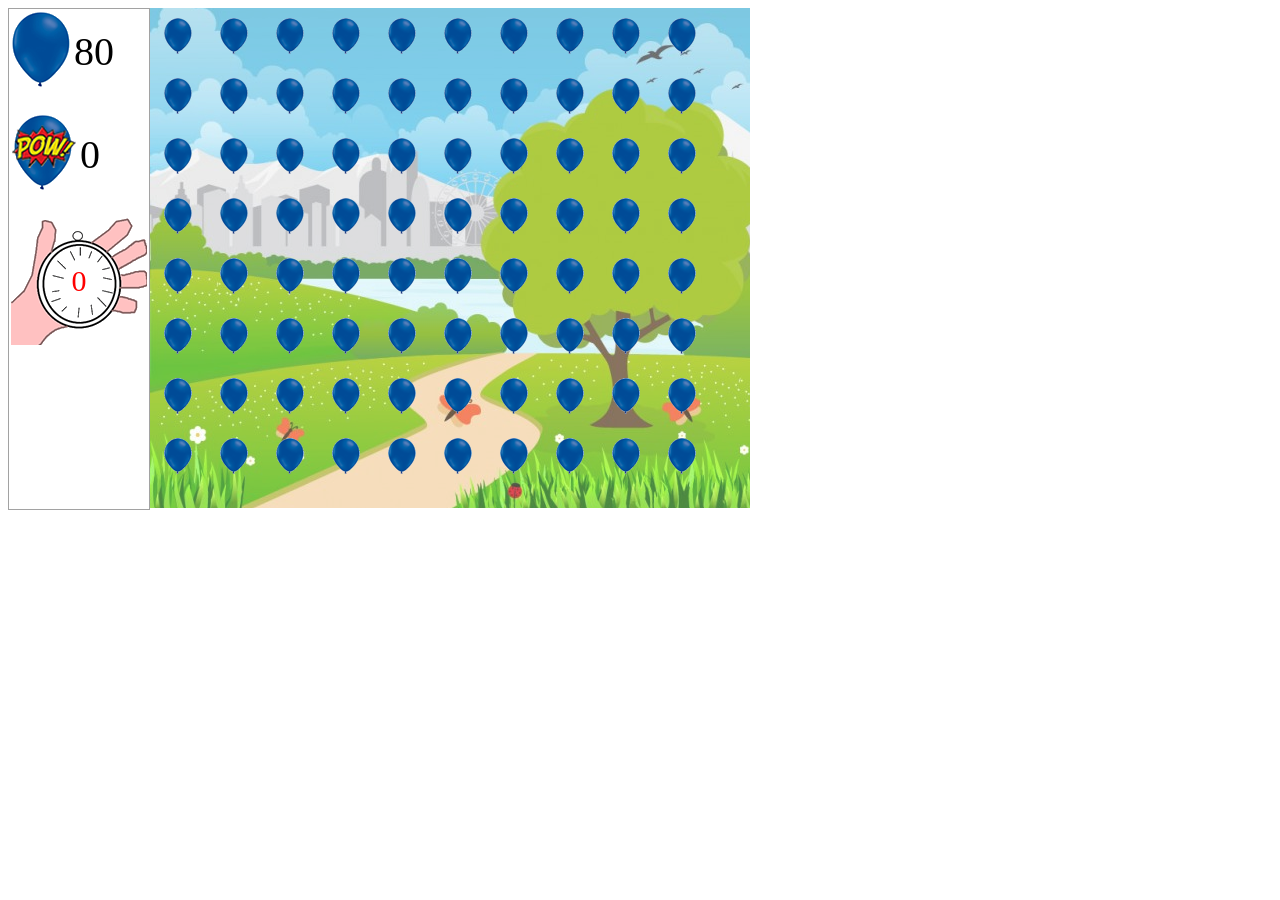
==== atividade em aula/jogo.html @ 47ede0e2 "aula dia 19" ====
<!doctype html>

<html>

	<head>
			<meta charset="utf-8" />
        <title>estourando baloes</title>    
        <script src="jogo.js"></script>
	
	</head>

	<body onload="iniciaJogo()">

<div style="float:left;width:auto;height:500px;background:#fff;border: solid 1px #a2a2a2;">
<table border="0">
    <tr>
        <td>
            <img src="imagens/balao_azul_grande.png" />
        </td>
        <td>
            <span id="baloes_inteiros" style="font-size: 40px;""> </span>
        </td>
        </tr>
    </table>

        <br />

        <table border="0">
                <tr>
                    <td>
                        <img src="imagens/balao_azul_grande_estourando.png" />
                    </td>
                    <td>
                       <span id="baloes_estourados" style="font-size: 40px;""> </span>
                    </td>

    </tr>
</table>

<br/>
<table border="0" style="width: 140px; height: 132px;">
        <tr>
            <td style="background: url('imagens/cronometro.png');text-align: center;">
         <span id="cronometro" style="color:red;font-size: 30px;"></span>
            </td>
</tr>
</table>


</div>
<div id="cenario" style="float:left;width: 600px;height: 500px;background:url('imagens/cenario.png');background-position: bottom;">
</div>

	</body>

</html>
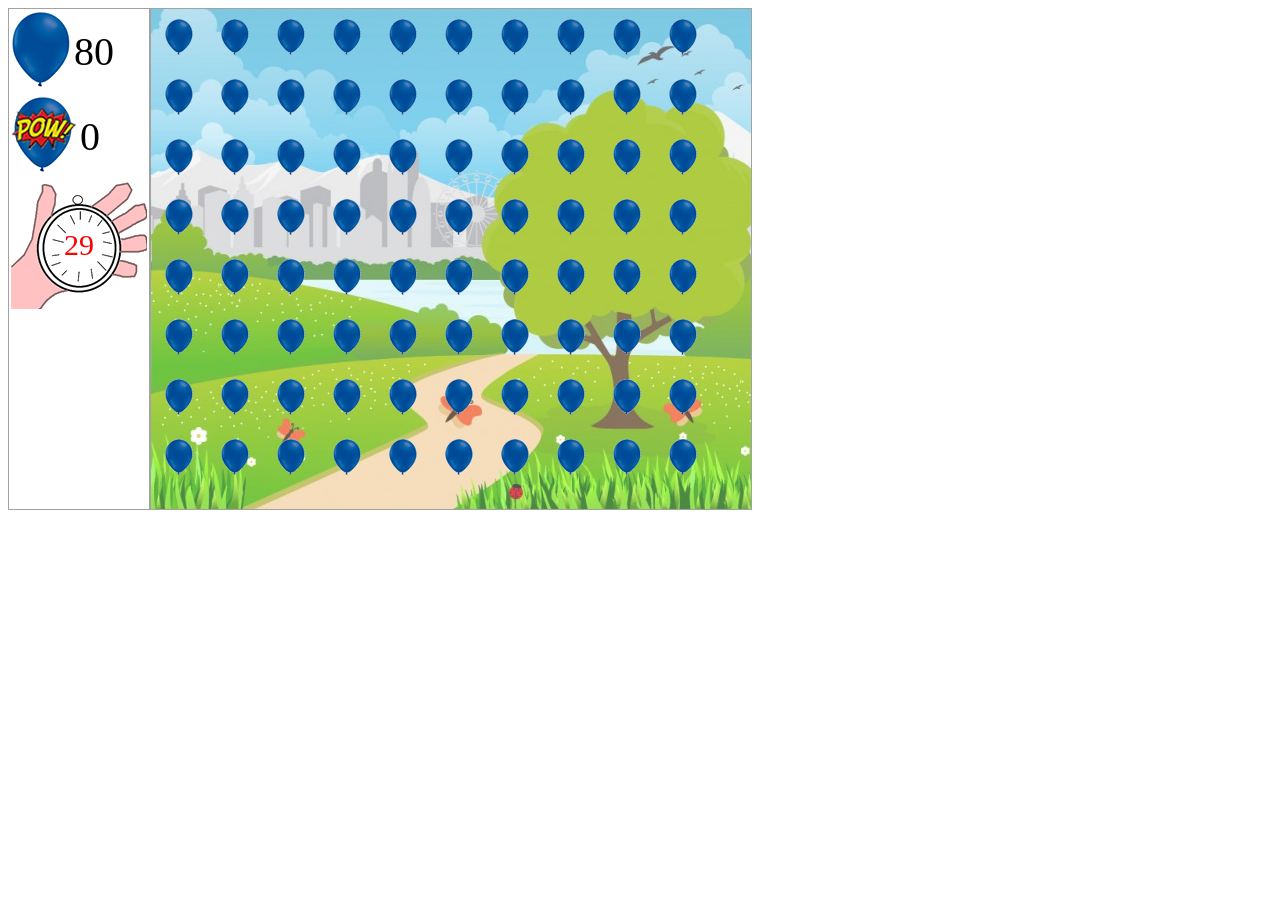
==== commit aeb424de: "refatoracao" ====
--- a/atividade em aula/jogo.html
+++ b/atividade em aula/jogo.html
@@ -1,29 +1,27 @@
-<!doctype html>
+<!DOCTYPE html>
 
 <html>
 
 	<head>
-			<meta charset="utf-8" />
+		<meta charset="utf-8" />
         <title>estourando baloes</title>    
         <script src="jogo.js"></script>
-	
+        <link rel="stylesheet" href="src/jogo.css">
 	</head>
 
 	<body onload="iniciaJogo()">
 
-<div style="float:left;width:auto;height:500px;background:#fff;border: solid 1px #a2a2a2;">
-<table border="0">
-    <tr>
-        <td>
-            <img src="imagens/balao_azul_grande.png" />
-        </td>
-        <td>
-            <span id="baloes_inteiros" style="font-size: 40px;""> </span>
-        </td>
-        </tr>
-    </table>
-
-        <br />
+        <div style="float:left;width:auto;height:500px;background:#fff;border: solid 1px #a2a2a2;">
+        <table>
+            <tr>
+                <td>
+                    <img src="imagens/balao_azul_grande.png" />
+                </td>
+                <td>
+                    <span id="baloes_inteiros" style="font-size: 40px;"> </span>
+                </td>
+            </tr>
+        </table>
 
         <table border="0">
                 <tr>
@@ -31,25 +29,24 @@
                         <img src="imagens/balao_azul_grande_estourando.png" />
                     </td>
                     <td>
-                       <span id="baloes_estourados" style="font-size: 40px;""> </span>
+                       <span id="baloes_estourados" style="font-size: 40px;"> </span>
                     </td>
 
-    </tr>
-</table>
-
-<br/>
-<table border="0" style="width: 140px; height: 132px;">
-        <tr>
-            <td style="background: url('imagens/cronometro.png');text-align: center;">
-         <span id="cronometro" style="color:red;font-size: 30px;"></span>
-            </td>
-</tr>
-</table>
+                </tr>
+        </table>
 
 
-</div>
-<div id="cenario" style="float:left;width: 600px;height: 500px;background:url('imagens/cenario.png');background-position: bottom;">
-</div>
+        <table border="0" style="width: 140px; height: 132px;">
+            <tr>
+                <td style="background: url('imagens/cronometro.png');text-align: center;">
+            <span id="cronometro" style="color:red;font-size: 30px;"></span>
+                </td>
+            </tr>
+        </table>
+    </div>
+
+    <div id="cenario" style="float:left;width: 600px;height: 500px;background:url('imagens/cenario.png');background-position: bottom;">
+    </div>
 
 	</body>
 
--- a/atividade em aula/src/jogo.css
+++ b/atividade em aula/src/jogo.css
@@ -0,0 +1,17 @@
+div {
+    float:left;
+    width:auto;
+    height:500px;
+    background:#fff;
+    border: solid 1px #a2a2a2;
+}
+#cenario{
+    float:left;
+    width: 600px;
+    height: 500px;
+    background:url('imagens/cenario.png');
+    background-position: bottom;
+}
+table{
+    border: 0;
+}
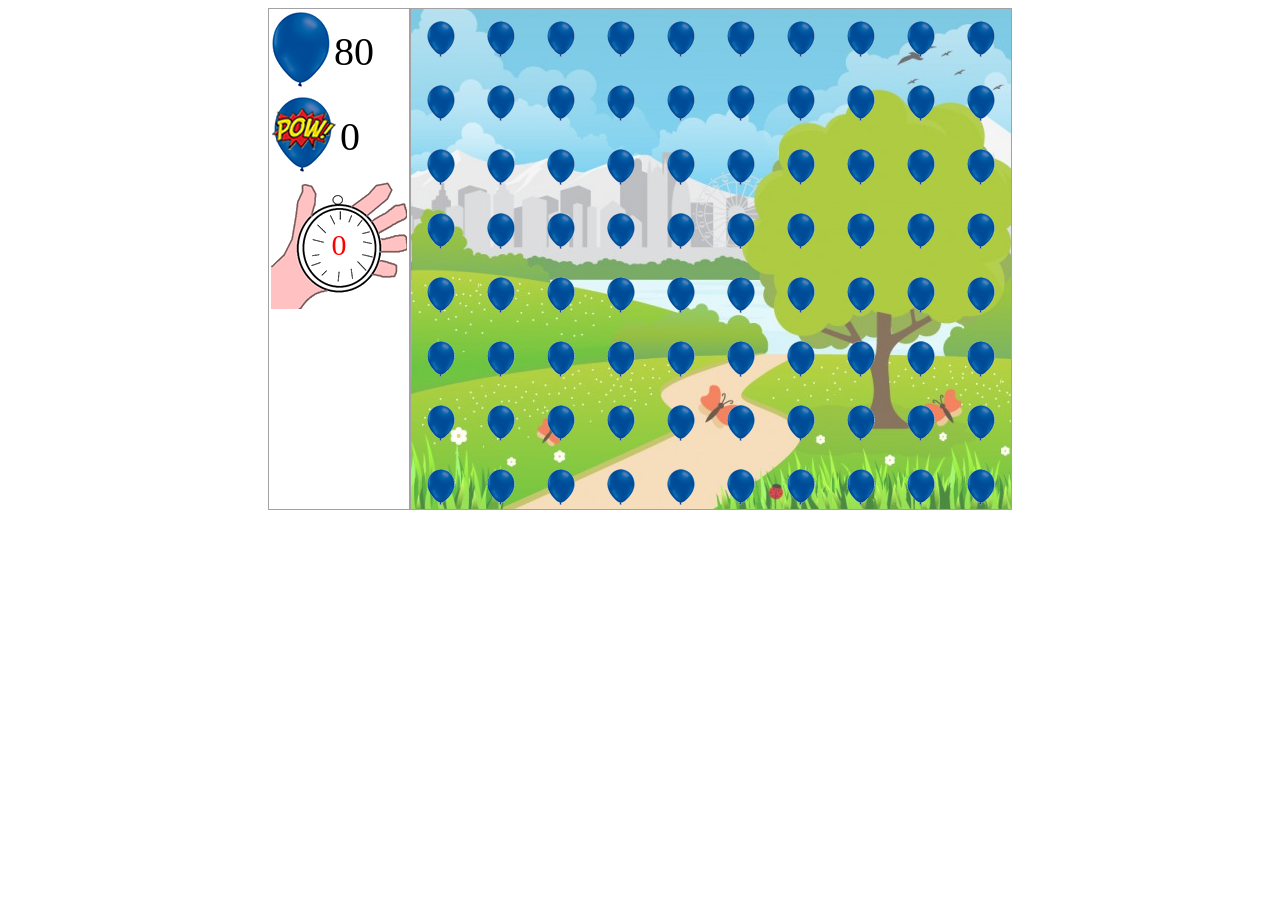
==== commit 99042a09: "atividade- de aula" ====
--- a/atividade em aula/jogo.html
+++ b/atividade em aula/jogo.html
@@ -1,53 +1,54 @@
-<!DOCTYPE html>
+<!doctype html>
 
 <html>
 
-	<head>
-		<meta charset="utf-8" />
-        <title>estourando baloes</title>    
-        <script src="jogo.js"></script>
-        <link rel="stylesheet" href="src/jogo.css">
-	</head>
+<head>
+    <meta charset="utf-8" />
+    <title>estourando baloes</title>
+    <link rel="stylesheet" href="./src/jogo.css">
+</head>
 
-	<body onload="iniciaJogo()">
+<body onload="iniciaJogo()">
 
-        <div style="float:left;width:auto;height:500px;background:#fff;border: solid 1px #a2a2a2;">
+    <div >
         <table>
             <tr>
                 <td>
                     <img src="imagens/balao_azul_grande.png" />
                 </td>
                 <td>
-                    <span id="baloes_inteiros" style="font-size: 40px;"> </span>
+                    <span id="baloesInteiros"> </span>
                 </td>
             </tr>
         </table>
 
-        <table border="0">
-                <tr>
-                    <td>
-                        <img src="imagens/balao_azul_grande_estourando.png" />
-                    </td>
-                    <td>
-                       <span id="baloes_estourados" style="font-size: 40px;"> </span>
-                    </td>
+        <table>
+            <tr>
+                <td>
+                    <img src=" imagens/balao_azul_grande_estourando.png" />
+                </td>
+                <td>
+                    <span id="baloesEstourados"> </span>
+                </td>
 
-                </tr>
+            </tr>
+        </table>
+      
+        <table class="container">
+            <tr>
+                <td id="cronometroImg">
+                    <span id="cronometro"></span>
+                </td>
+            </tr>
         </table>
 
 
-        <table border="0" style="width: 140px; height: 132px;">
-            <tr>
-                <td style="background: url('imagens/cronometro.png');text-align: center;">
-            <span id="cronometro" style="color:red;font-size: 30px;"></span>
-                </td>
-            </tr>
-        </table>
+    </div>
+    <div id="cenario">
     </div>
 
-    <div id="cenario" style="float:left;width: 600px;height: 500px;background:url('imagens/cenario.png');background-position: bottom;">
-    </div>
+</body>
+<script src="jogo.js"></script>
 
-	</body>
 
 </html>
--- a/atividade em aula/src/jogo.css
+++ b/atividade em aula/src/jogo.css
@@ -1,3 +1,8 @@
+body{
+    display: flex;
+    justify-content: center;
+    align-items: center;
+}
 div {
     float:left;
     width:auto;
@@ -5,13 +10,33 @@
     background:#fff;
     border: solid 1px #a2a2a2;
 }
+table{
+    border: 0;
+}
+#baloesInteiros{
+    font-size: 40px;
+}
+#baloesEstourados{
+    font-size: 40px;
+}
+#cronometro{
+    color:red;
+    font-size: 30px;
+}
+#cronometroImg{
+    background: url('../imagens/cronometro.png');
+    text-align: center;
+}
+
+.container {
+    width: 140px; 
+    height: 132px;
+}
+
 #cenario{
     float:left;
     width: 600px;
     height: 500px;
-    background:url('imagens/cenario.png');
+    background:url('../imagens/cenario.png');
     background-position: bottom;
 }
-table{
-    border: 0;
-}
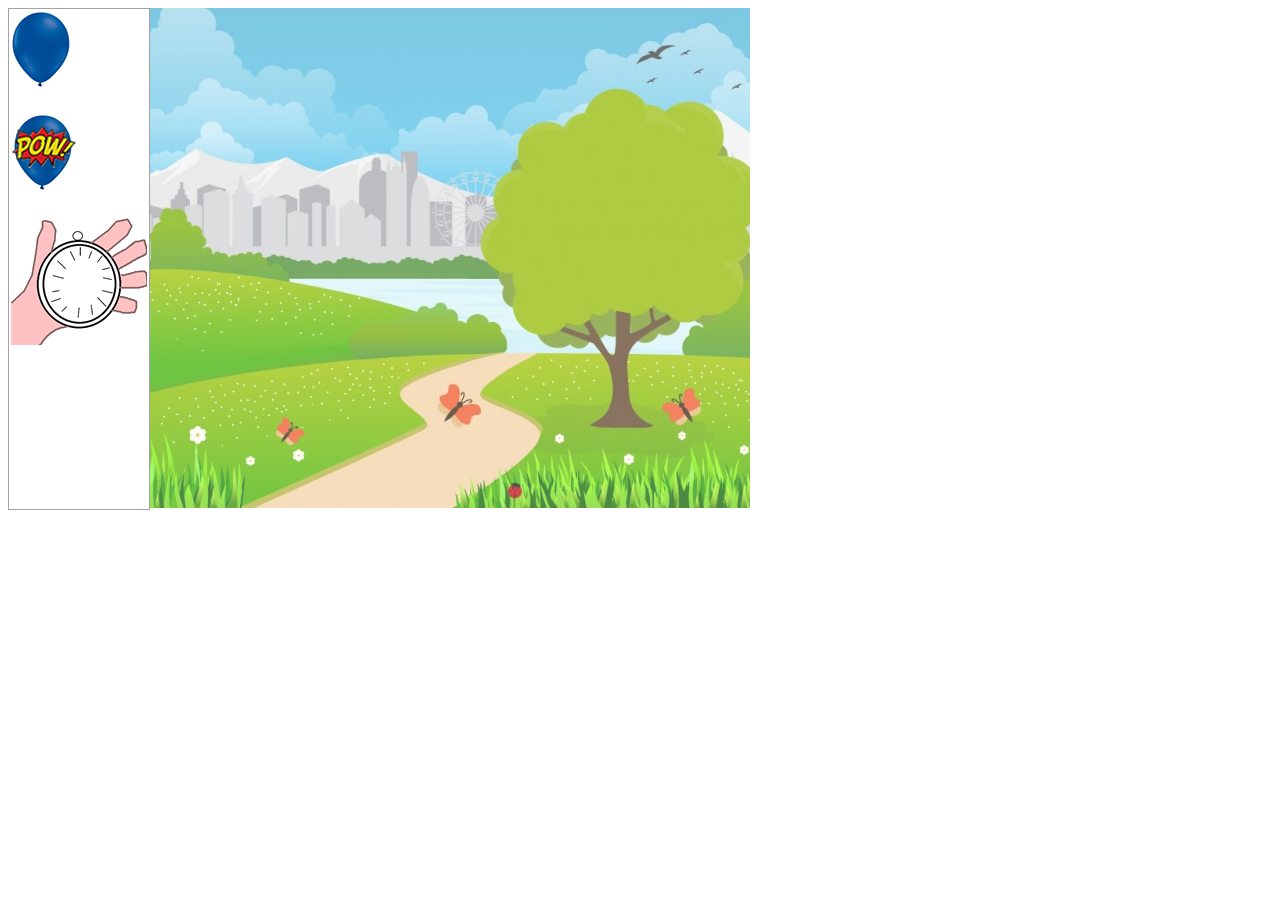
==== commit fad8cae3: "merged document" ====
--- a/atividade em aula/jogo.html
+++ b/atividade em aula/jogo.html
@@ -1,51 +1,55 @@
-<!doctype html>
+<!DOCTYPE html>
 
 <html>
 
-<head>
-    <meta charset="utf-8" />
-    <title>estourando baloes</title>
-    <link rel="stylesheet" href="./src/jogo.css">
-</head>
+	<head>
+			<meta charset="utf-8" />
+        <title>estourando baloes</title>    
+        <script src="jogo.js"></script>
+	
+	</head>
 
 <body onload="iniciaJogo()">
 
-    <div >
-        <table>
-            <tr>
-                <td>
-                    <img src="imagens/balao_azul_grande.png" />
-                </td>
-                <td>
-                    <span id="baloesInteiros"> </span>
-                </td>
-            </tr>
-        </table>
+<div style="float:left;width:auto;height:500px;background:#fff;border: solid 1px #a2a2a2;">
+<table border="0">
+    <tr>
+        <td>
+            <img src="imagens/balao_azul_grande.png" />
+        </td>
+        <td>
+            <span id="baloes_inteiros" style="font-size: 40px;""> </span>
+        </td>
+        </tr>
+    </table>
 
-        <table>
-            <tr>
-                <td>
-                    <img src=" imagens/balao_azul_grande_estourando.png" />
-                </td>
-                <td>
-                    <span id="baloesEstourados"> </span>
-                </td>
+        <br />
 
-            </tr>
-        </table>
-      
-        <table class="container">
-            <tr>
-                <td id="cronometroImg">
-                    <span id="cronometro"></span>
-                </td>
-            </tr>
-        </table>
+        <table border="0">
+                <tr>
+                    <td>
+                        <img src="imagens/balao_azul_grande_estourando.png" />
+                    </td>
+                    <td>
+                       <span id="baloes_estourados" style="font-size: 40px;""> </span>
+                    </td>
+
+    </tr>
+</table>
+
+<br/>
+<table border="0" style="width: 140px; height: 132px;">
+        <tr>
+            <td style="background: url('imagens/cronometro.png');text-align: center;">
+         <span id="cronometro" style="color:red;font-size: 30px;"></span>
+            </td>
+</tr>
+</table>
 
 
-    </div>
-    <div id="cenario">
-    </div>
+</div>
+<div id="cenario" style="float:left;width: 600px;height: 500px;background:url('imagens/cenario.png');background-position: bottom;">
+</div>
 
 </body>
 <script src="jogo.js"></script>
